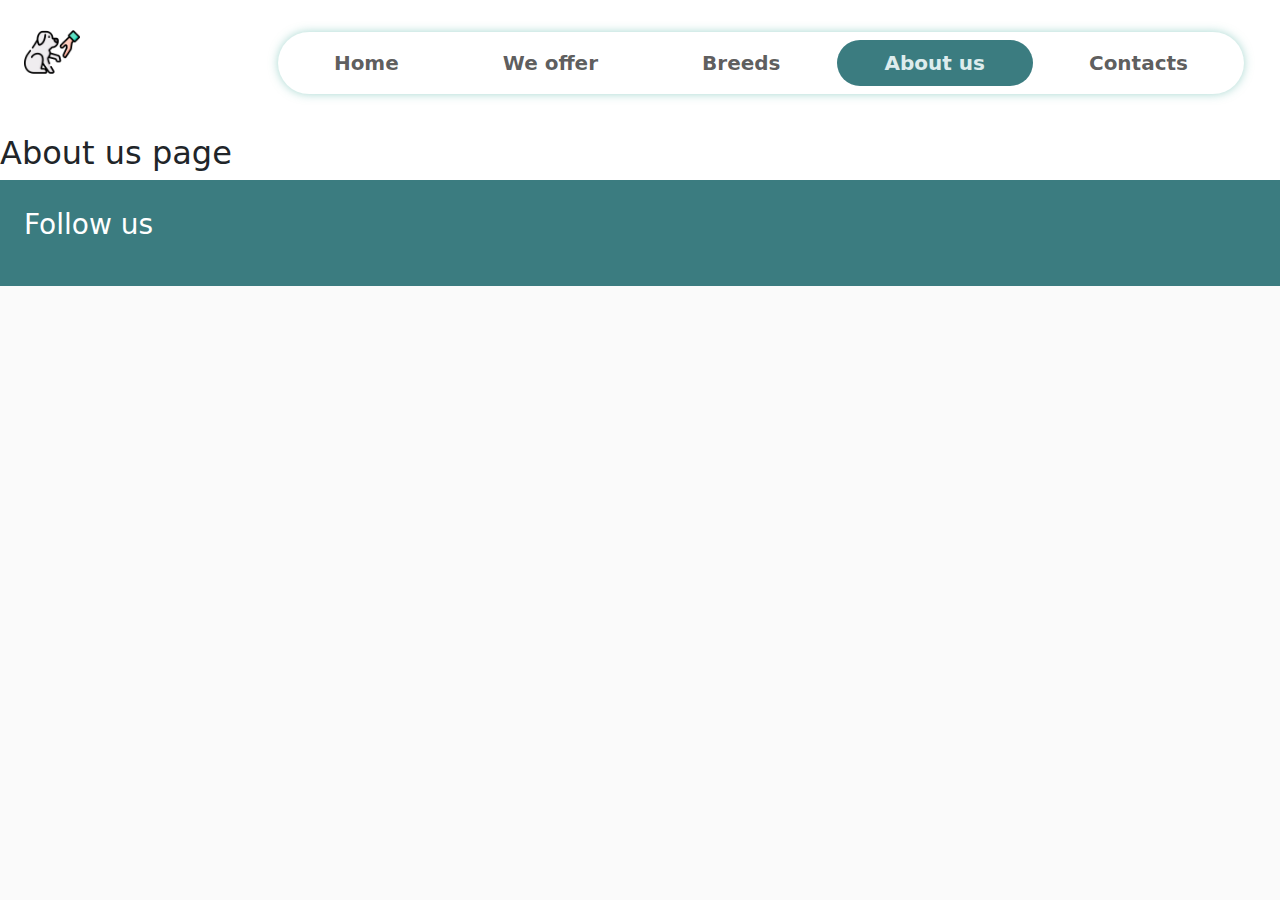
==== about.html @ 657c8ecf "main settings and  header" ====
<!DOCTYPE html>
<html lang="en">
  <head>
    <meta charset="UTF-8" />
    <link
      rel="icon"
      type="image/svg+xml"
      href="images/header-footer/favicon.png"
    />
    <meta name="viewport" content="width=device-width, initial-scale=1.0" />
    <title>About us</title>
    <!-- Bootstrap styles -->
    <link
      href="https://cdn.jsdelivr.net/npm/bootstrap@5.3.3/dist/css/bootstrap.min.css"
      rel="stylesheet"
      integrity="sha384-QWTKZyjpPEjISv5WaRU9OFeRpok6YctnYmDr5pNlyT2bRjXh0JMhjY6hW+ALEwIH"
      crossorigin="anonymous"
    />
    <!-- Custom styles -->
    <link rel="stylesheet" href="css/styles.css" />
  </head>
  <body>
    <header class="my-header d-flex p-4 justify-content-between">
      <div>
        <a href="index.html">
          <img src="images/header-footer/logo.png" alt="logo" width="56" />
        </a>
      </div>
      <nav class="navbar navbar-expand-lg d-flex justify-content-center">
        <div class="container-fluid d-flex justify-content-end">
          <button
            class="navbar-toggler"
            type="button"
            data-bs-toggle="collapse"
            data-bs-target="#navbarSupportedContent"
            aria-controls="navbarSupportedContent"
            aria-expanded="false"
            aria-label="Toggle navigation"
          >
            <span class="navbar-toggler-icon"></span>
          </button>
          <div
            class="collapse navbar-collapse fs-5"
            id="navbarSupportedContent"
          >
            <ul
              class="my-nav-list navbar-nav me-auto mb-2 nav-fill gap-2 p-2 rounded-5"
            >
              <li class="nav-item">
                <a
                  class="nav-link rounded-5 px-5 py-2 fw-bold"
                  aria-current="page"
                  href="index.html"
                  >Home</a
                >
              </li>
              <li class="nav-item">
                <a
                  class="nav-link rounded-5 px-5 py-2 fw-bold"
                  href="we-offer.html"
                  >We offer</a
                >
              </li>
              <li class="nav-item">
                <a
                  class="nav-link rounded-5 px-5 py-2 fw-bold"
                  href="breeds.html"
                >
                  Breeds
                </a>
              </li>
              <li class="nav-item">
                <a
                  class="active nav-link rounded-5 px-5 py-2 fw-bold"
                  href="about.html"
                >
                  About us
                </a>
              </li>
              <li class="nav-item">
                <a
                  class="nav-link rounded-5 px-5 py-2 fw-bold"
                  href="contacts.html"
                >
                  Contacts
                </a>
              </li>
            </ul>
          </div>
        </div>
      </nav>
    </header>
    <main>
      <h2>About us page</h2>
      <!-- you create your page here -->
    </main>
    <footer class="my-footer p-4">
      <!-- here will be your footer -->
      <p>Follow us</p>
    </footer>
    <!-- Scroll to top button -->
    <button
      type="button"
      id="scrollTopBtn"
      title="Go to top"
      class="btn fs-2 fw-bold px-4 py-2 border-0 rounded-circle"
    >
      &uarr;
    </button>
    <!-- Bootstrap script js -->
    <script
      src="https://cdn.jsdelivr.net/npm/bootstrap@5.3.3/dist/js/bootstrap.bundle.min.js"
      integrity="sha384-YvpcrYf0tY3lHB60NNkmXc5s9fDVZLESaAA55NDzOxhy9GkcIdslK1eN7N6jIeHz"
      crossorigin="anonymous"
    ></script>
    <!-- Custom js -->
    <script defer src="js/index.js"></script>
  </body>
</html>
---- css/styles.css ----
@import url("header-footer.css");
@import url("home.css");
@import url("we-offer.css");
@import url("breeds.css");
@import url("about.css");
@import url("contacts.css");

:root {
  --light-background: #fafafa;
  --mid-background: #ddeced;
  --dark-background: #3b7c80;

  --main-text-color: #36434d;
  --white-text-color: #ffffff;
  --green-text-color: #3b7c8e;

  --accent-color: #f1c527;

  --btn-color: #8bd2d3;
  --hover-color: #a5dfe0;

  --animation: 250ms cubic-bezier(0.4, 0, 0.2, 1);

  background-color: var(--light-background);
  color: var(--main-text-color);
}

/* Scroll btn */

#scrollTopBtn {
  color: var(--white-text-color);
  background-color: var(--dark-background);
  display: none;
  position: fixed;
  bottom: 56px;
  right: 30px;
  z-index: 99;
  box-shadow: 4px 4px 6px rgba(26, 29, 27, 0.1),
    -4px -4px 6px rgba(0, 0, 0, 0.1);
}

#scrollTopBtn:hover,
#scrollTopBtn:focus,
#scrollTopBtn:focus-visible {
  background-color: var(--hover-color);
  color: var(--main-text-color) !important;
  transition: var(--animation);
}
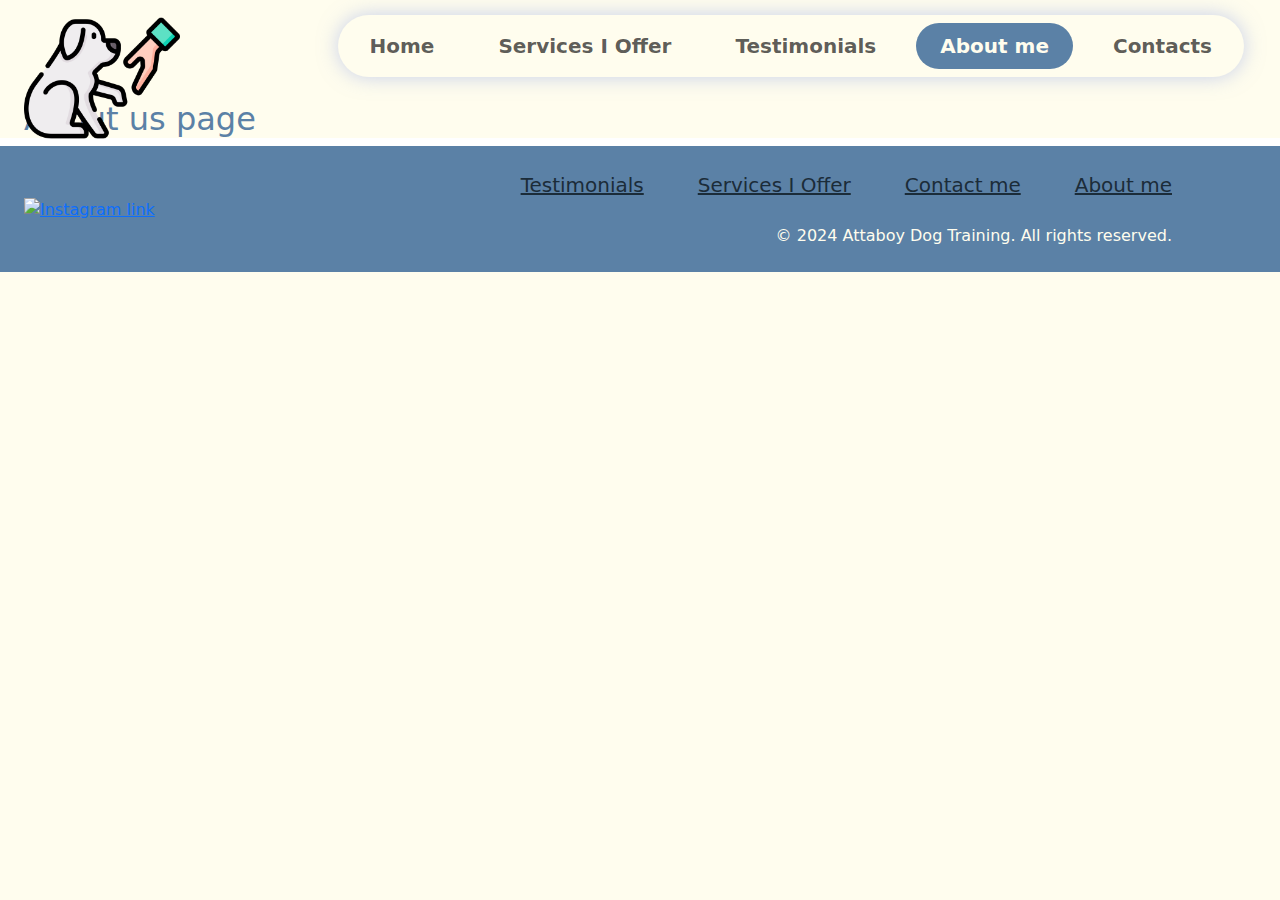
==== commit 7e9a9127: "color according to logo" ====
--- a/about.html
+++ b/about.html
@@ -2,13 +2,16 @@
 <html lang="en">
   <head>
     <meta charset="UTF-8" />
+    <link rel="icon" type="image/svg+xml" href="images/main/favicon.png" />
+    <meta name="viewport" content="width=device-width, initial-scale=1.0" />
+    <title>About me</title>
+    <!-- Fonts -->
+    <link rel="preconnect" href="https://fonts.googleapis.com" />
+    <link rel="preconnect" href="https://fonts.gstatic.com" crossorigin />
     <link
-      rel="icon"
-      type="image/svg+xml"
-      href="images/header-footer/favicon.png"
+      href="https://fonts.googleapis.com/css2?family=Roboto:wght@400;500;700;900&display=swap"
+      rel="stylesheet"
     />
-    <meta name="viewport" content="width=device-width, initial-scale=1.0" />
-    <title>About us</title>
     <!-- Bootstrap styles -->
     <link
       href="https://cdn.jsdelivr.net/npm/bootstrap@5.3.3/dist/css/bootstrap.min.css"
@@ -20,10 +23,15 @@
     <link rel="stylesheet" href="css/styles.css" />
   </head>
   <body>
-    <header class="my-header d-flex p-4 justify-content-between">
+    <header class="my-header d-flex justify-content-between">
       <div>
         <a href="index.html">
-          <img src="images/header-footer/logo.png" alt="logo" width="56" />
+          <img
+            src="images/header-footer/logo.png"
+            alt="logo"
+            width="156"
+            height="156"
+          />
         </a>
       </div>
       <nav class="navbar navbar-expand-lg d-flex justify-content-center">
@@ -44,11 +52,11 @@
             id="navbarSupportedContent"
           >
             <ul
-              class="my-nav-list navbar-nav me-auto mb-2 nav-fill gap-2 p-2 rounded-5"
+              class="my-nav-list navbar-nav me-auto nav-fill gap-3 p-2 rounded-5 mb-0"
             >
               <li class="nav-item">
                 <a
-                  class="nav-link rounded-5 px-5 py-2 fw-bold"
+                  class="nav-link rounded-5 px-3 px-xl-4 py-2 fw-bold"
                   aria-current="page"
                   href="index.html"
                   >Home</a
@@ -56,30 +64,30 @@
               </li>
               <li class="nav-item">
                 <a
-                  class="nav-link rounded-5 px-5 py-2 fw-bold"
+                  class="nav-link rounded-5 px-3 px-xl-4 py-2 fw-bold"
                   href="we-offer.html"
-                  >We offer</a
+                  >Services I Offer</a
                 >
               </li>
               <li class="nav-item">
                 <a
-                  class="nav-link rounded-5 px-5 py-2 fw-bold"
-                  href="breeds.html"
+                  class="nav-link rounded-5 px-3 px-xl-4 py-2 fw-bold"
+                  href="testimonials.html"
                 >
-                  Breeds
+                  Testimonials
                 </a>
               </li>
               <li class="nav-item">
                 <a
-                  class="active nav-link rounded-5 px-5 py-2 fw-bold"
+                  class="active nav-link rounded-5 px-3 px-xl-4 py-2 fw-bold"
                   href="about.html"
                 >
-                  About us
+                  About me
                 </a>
               </li>
               <li class="nav-item">
                 <a
-                  class="nav-link rounded-5 px-5 py-2 fw-bold"
+                  class="nav-link rounded-5 px-3 px-xl-4 py-2 fw-bold"
                   href="contacts.html"
                 >
                   Contacts
@@ -95,18 +103,47 @@
       <!-- you create your page here -->
     </main>
     <footer class="my-footer p-4">
-      <!-- here will be your footer -->
-      <p>Follow us</p>
+      <div class="footer-left">
+        <a
+          href="https://www.instagram.com/attaboy_dogtraining/"
+          class="instagram-link"
+          target="_blank"
+          rel="nofollow"
+        >
+          <img
+            src="images/header-footer/Instagram_icon.png"
+            alt="Instagram link"
+            width="64px"
+          />
+        </a>
+      </div>
+      <div class="footer-right">
+        <ul class="footer-list">
+          <a href="testimonials.html" class="footer-link">Testimonials</a>
+          <a href="we-offer.html" class="footer-link">Services I Offer</a>
+          <a href="contacts.html" class="footer-link">Contact me</a>
+          <a href="about.html" class="footer-link">About me</a>
+        </ul>
+        <div>
+          <span> &copy; 2024 Attaboy Dog Training. All rights reserved. </span>
+        </div>
+      </div>
     </footer>
     <!-- Scroll to top button -->
     <button
       type="button"
       id="scrollTopBtn"
       title="Go to top"
-      class="btn fs-2 fw-bold px-4 py-2 border-0 rounded-circle"
+      class="btn fw-bold border-0 rounded-circle"
     >
       &uarr;
     </button>
+    <!-- JQuery script -->
+    <script
+      src="https://code.jquery.com/jquery-3.7.1.min.js"
+      integrity="sha256-/JqT3SQfawRcv/BIHPThkBvs0OEvtFFmqPF/lYI/Cxo="
+      crossorigin="anonymous"
+    ></script>
     <!-- Bootstrap script js -->
     <script
       src="https://cdn.jsdelivr.net/npm/bootstrap@5.3.3/dist/js/bootstrap.bundle.min.js"
--- a/css/styles.css
+++ b/css/styles.css
@@ -1,48 +1,101 @@
 @import url("header-footer.css");
 @import url("home.css");
 @import url("we-offer.css");
-@import url("breeds.css");
+@import url("testimonials.css");
 @import url("about.css");
 @import url("contacts.css");
 
 :root {
-  --light-background: #fafafa;
-  --mid-background: #ddeced;
-  --dark-background: #3b7c80;
+  --light-background: #fffdee;
+  --dark-background: #5b81a6;
 
-  --main-text-color: #36434d;
+  --main-text-color: #1b2c39;
   --white-text-color: #ffffff;
-  --green-text-color: #3b7c8e;
+  --blue-text-color: #5b81a6;
 
-  --accent-color: #f1c527;
+  --accent-color: #f65451;
 
-  --btn-color: #8bd2d3;
-  --hover-color: #a5dfe0;
+  --btn-color: #f65451;
+  --hover-color: #f77a78;
 
-  --animation: 250ms cubic-bezier(0.4, 0, 0.2, 1);
+  --animation: all 300ms cubic-bezier(0.4, 0, 0.2, 1);
 
   background-color: var(--light-background);
   color: var(--main-text-color);
+  font-family: "Roboto", sans-serif;
+}
+
+h2 {
+  color: var(--blue-text-color);
+}
+
+h3 {
+  color: var(--accent-color);
+}
+
+main {
+  padding-top: 100px;
+  padding-right: 1.5rem;
+  padding-left: 1.5rem;
+  background-color: var(--light-background);
+}
+
+/* Decorated text */
+.text-animation {
+  background: linear-gradient(to right, rgb(67, 124, 243), rgb(69, 245, 125));
+  -webkit-background-clip: text;
+  -webkit-text-fill-color: transparent;
+  animation: fade 1s ease-in 1s;
+  text-align: justify;
+}
+
+@keyframes fade {
+  0% {
+    opacity: 0;
+  }
+  100% {
+    opacity: 1;
+  }
+}
+
+/* Styles for Random image */
+.random-image {
+  position: absolute;
+  width: 100px;
+  height: 190px;
+  opacity: 0.3;
+  z-index: -1;
+  pointer-events: none;
 }
 
 /* Scroll btn */
-
 #scrollTopBtn {
-  color: var(--white-text-color);
+  color: var(--light-background);
   background-color: var(--dark-background);
   display: none;
   position: fixed;
-  bottom: 56px;
+  bottom: 24px;
   right: 30px;
   z-index: 99;
-  box-shadow: 4px 4px 6px rgba(26, 29, 27, 0.1),
+  box-shadow: 4px 4px 6px rgba(26, 27, 29, 0.1),
     -4px -4px 6px rgba(0, 0, 0, 0.1);
+  width: 46px;
+  height: 46px;
+  font-size: 1.5rem;
+  transition: var(--animation);
+}
+
+@media only screen and (min-width: 768px) {
+  #scrollTopBtn {
+    width: 58px;
+    height: 58px;
+    font-size: 1.8rem;
+  }
 }
 
 #scrollTopBtn:hover,
 #scrollTopBtn:focus,
 #scrollTopBtn:focus-visible {
-  background-color: var(--hover-color);
+  background-color: var(--light-background);
   color: var(--main-text-color) !important;
-  transition: var(--animation);
 }
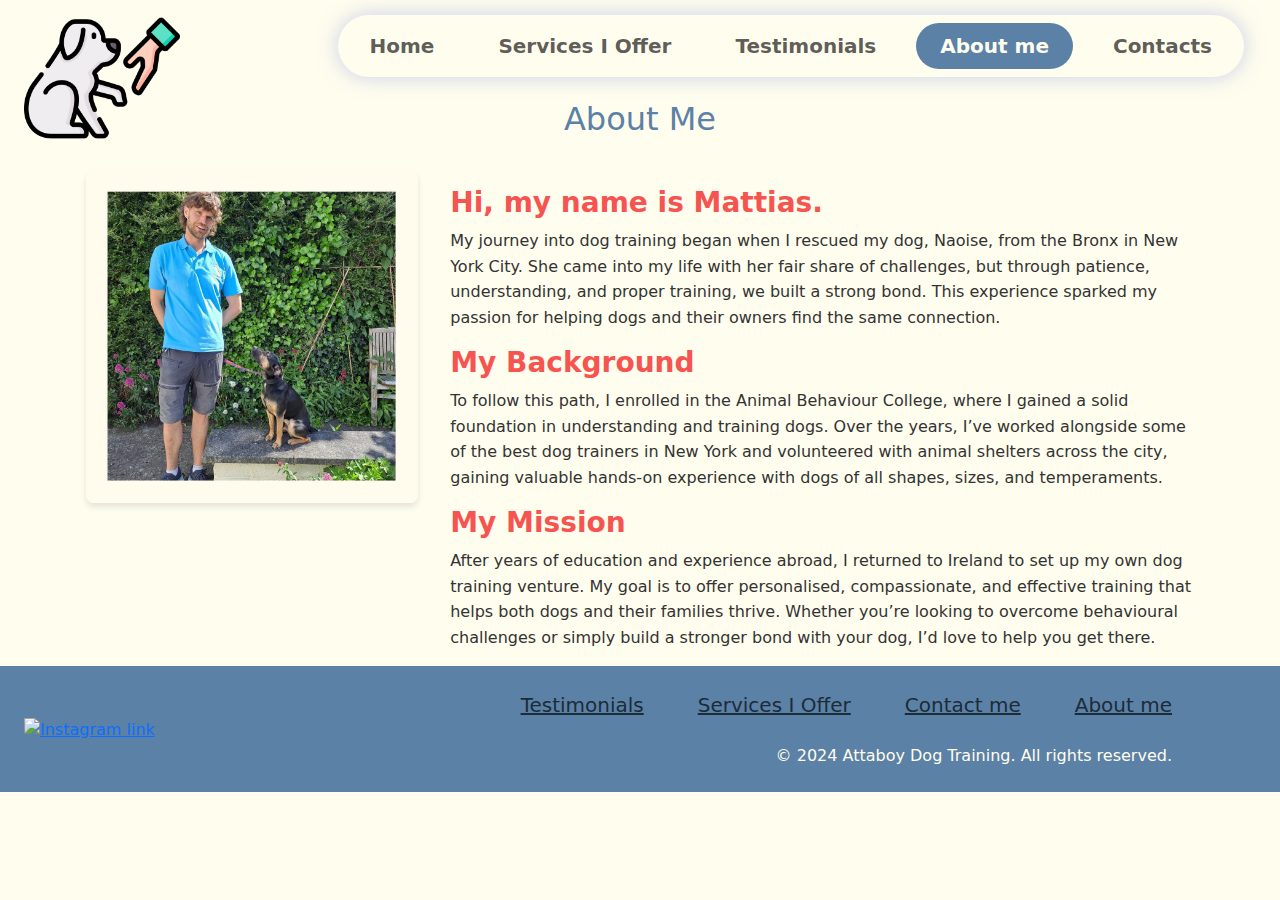
==== commit f46b0b7d: "Changes in about and We-offer" ====
--- a/about.html
+++ b/about.html
@@ -21,6 +21,7 @@
     />
     <!-- Custom styles -->
     <link rel="stylesheet" href="css/styles.css" />
+    <link rel="stylesheet" href="css/about.css" />
   </head>
   <body>
     <header class="my-header d-flex justify-content-between">
@@ -98,10 +99,36 @@
         </div>
       </nav>
     </header>
-    <main>
-      <h2>About us page</h2>
-      <!-- you create your page here -->
-    </main>
+    <main class="about-container">
+      <h2 class="about-title">About Me</h2>
+      <div class="about-content">
+        <!-- Image Section -->
+        <div class="about-image">
+          <img src="images/main/about.jpg" alt="Trainer with a dog" />
+        </div>
+        <!-- Text Section -->
+        <div class="about-text">
+          <section>
+            <h3 class="about-subtitle">Hi, my name is Mattias.</h3>
+            <p>
+              My journey into dog training began when I rescued my dog, Naoise, from the Bronx in New York City. She came into my life with her fair share of challenges, but through patience, understanding, and proper training, we built a strong bond. This experience sparked my passion for helping dogs and their owners find the same connection.
+            </p>
+          </section>
+          <section>
+            <h3 class="about-subtitle">My Background</h3>
+            <p>
+              To follow this path, I enrolled in the Animal Behaviour College, where I gained a solid foundation in understanding and training dogs. Over the years, I’ve worked alongside some of the best dog trainers in New York and volunteered with animal shelters across the city, gaining valuable hands-on experience with dogs of all shapes, sizes, and temperaments.
+            </p>
+          </section>
+          <section>
+            <h3 class="about-subtitle">My Mission</h3>
+            <p>
+              After years of education and experience abroad, I returned to Ireland to set up my own dog training venture. My goal is to offer personalised, compassionate, and effective training that helps both dogs and their families thrive. Whether you’re looking to overcome behavioural challenges or simply build a stronger bond with your dog, I’d love to help you get there.
+            </p>
+          </section>
+        </div>
+      </div>
+    </main>    
     <footer class="my-footer p-4">
       <div class="footer-left">
         <a
@@ -152,5 +179,6 @@
     ></script>
     <!-- Custom js -->
     <script defer src="js/index.js"></script>
+    <script defer src="js/about.js"></script>
   </body>
 </html>
--- a/css/styles.css
+++ b/css/styles.css
@@ -1,9 +1,4 @@
 @import url("header-footer.css");
-@import url("home.css");
-@import url("we-offer.css");
-@import url("testimonials.css");
-@import url("about.css");
-@import url("contacts.css");
 
 :root {
   --light-background: #fffdee;
--- a/css/about.css
+++ b/css/about.css
@@ -0,0 +1,76 @@
+/* About Me container: handles the overall section layout */
+.about-container {
+  padding-top: 100px;
+  position: relative;
+  z-index: 1;
+  overflow: hidden;
+}
+
+/* About Me title: styles the title text */
+.about-title {
+  color: #5b81a6;
+  margin-bottom: 2rem;
+  text-align: center;
+}
+
+/* About content: flexbox layout for the image and text */
+.about-content {
+  display: flex;
+  align-items: flex-start;
+  gap: 2rem;
+  max-width: 90%;
+  margin: 0 auto;
+}
+
+/* Image styling: ensures the image is positioned and styled correctly */
+.about-image {
+  flex: 0 0 30%;
+  margin-right: auto;
+}
+
+.about-image img {
+  max-width: 100%;
+  height: auto;
+  border-radius: 8px;
+  box-shadow: 0 4px 6px rgba(0, 0, 0, 0.1);
+  display: block;
+}
+
+/* Text block styling: adjusts the alignment and spacing of text */
+.about-text {
+  flex: 1;
+  text-align: left;
+  line-height: 1.6;
+  color: #333;
+}
+
+.about-subtitle {
+  color: #f65451;
+  margin-top: 1rem;
+  margin-bottom: 0.5rem;
+  font-weight: bold;
+}
+
+.about-text p {
+  font-size: 1rem;
+  line-height: 1.6;
+}
+
+/* Responsive design: adjusts layout for smaller screens */
+@media (max-width: 768px) {
+  .about-content {
+    flex-direction: column;
+    align-items: center;
+  }
+
+  .about-image {
+    margin: 0 auto 1.5rem auto;
+    width: 80%;
+  }
+
+  .about-text {
+    text-align: center;
+  }
+}
+
+
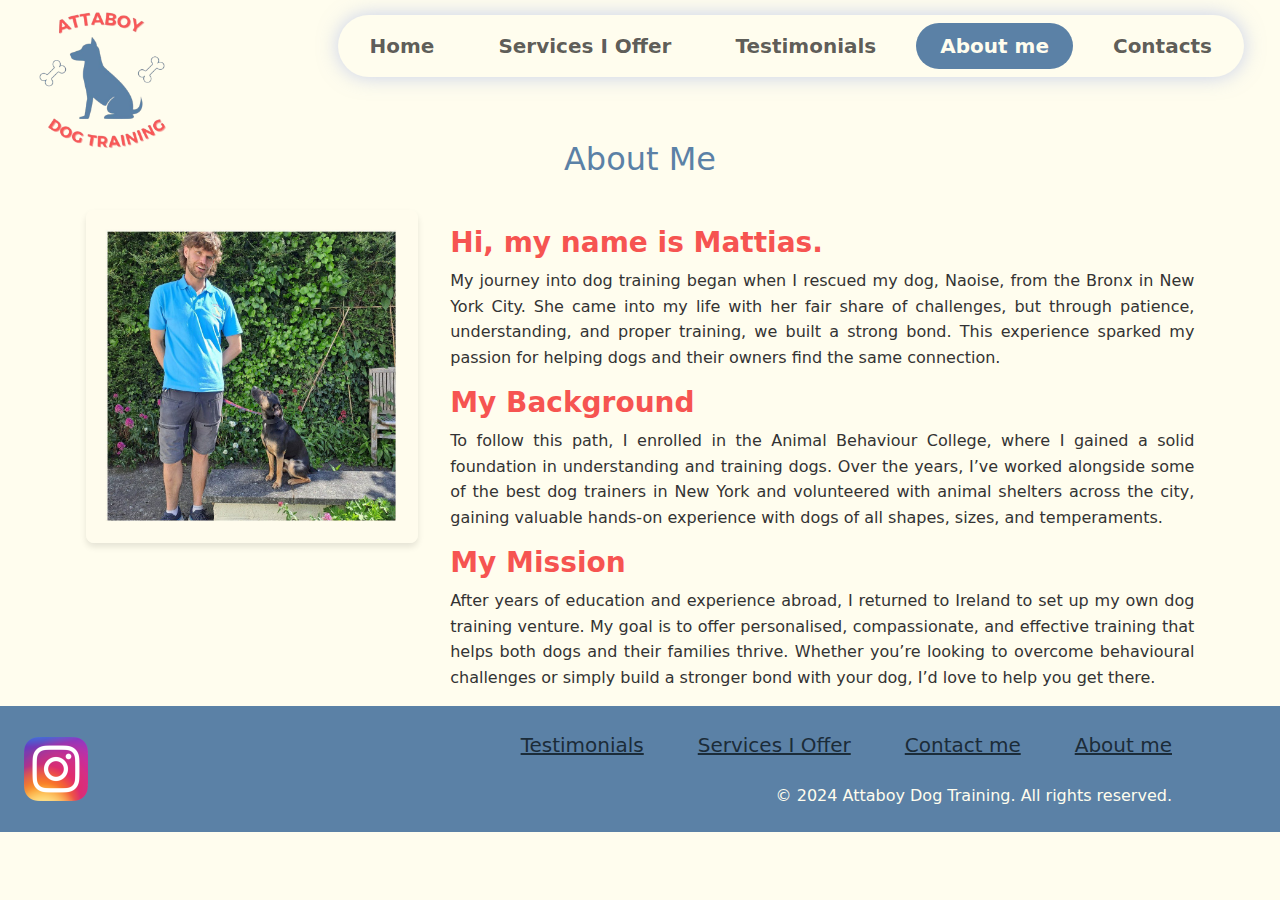
==== commit 6d4b5f68: "Merge pull request #5 from AnnaRychkova1/modify" ====
--- a/about.html
+++ b/about.html
@@ -104,31 +104,46 @@
       <div class="about-content">
         <!-- Image Section -->
         <div class="about-image">
-          <img src="images/main/about.jpg" alt="Trainer with a dog" />
+          <img src="images/about/about.jpg" alt="Trainer with a dog" />
         </div>
         <!-- Text Section -->
         <div class="about-text">
           <section>
             <h3 class="about-subtitle">Hi, my name is Mattias.</h3>
             <p>
-              My journey into dog training began when I rescued my dog, Naoise, from the Bronx in New York City. She came into my life with her fair share of challenges, but through patience, understanding, and proper training, we built a strong bond. This experience sparked my passion for helping dogs and their owners find the same connection.
+              My journey into dog training began when I rescued my dog, Naoise,
+              from the Bronx in New York City. She came into my life with her
+              fair share of challenges, but through patience, understanding, and
+              proper training, we built a strong bond. This experience sparked
+              my passion for helping dogs and their owners find the same
+              connection.
             </p>
           </section>
           <section>
             <h3 class="about-subtitle">My Background</h3>
             <p>
-              To follow this path, I enrolled in the Animal Behaviour College, where I gained a solid foundation in understanding and training dogs. Over the years, I’ve worked alongside some of the best dog trainers in New York and volunteered with animal shelters across the city, gaining valuable hands-on experience with dogs of all shapes, sizes, and temperaments.
+              To follow this path, I enrolled in the Animal Behaviour College,
+              where I gained a solid foundation in understanding and training
+              dogs. Over the years, I’ve worked alongside some of the best dog
+              trainers in New York and volunteered with animal shelters across
+              the city, gaining valuable hands-on experience with dogs of all
+              shapes, sizes, and temperaments.
             </p>
           </section>
           <section>
             <h3 class="about-subtitle">My Mission</h3>
             <p>
-              After years of education and experience abroad, I returned to Ireland to set up my own dog training venture. My goal is to offer personalised, compassionate, and effective training that helps both dogs and their families thrive. Whether you’re looking to overcome behavioural challenges or simply build a stronger bond with your dog, I’d love to help you get there.
+              After years of education and experience abroad, I returned to
+              Ireland to set up my own dog training venture. My goal is to offer
+              personalised, compassionate, and effective training that helps
+              both dogs and their families thrive. Whether you’re looking to
+              overcome behavioural challenges or simply build a stronger bond
+              with your dog, I’d love to help you get there.
             </p>
           </section>
         </div>
       </div>
-    </main>    
+    </main>
     <footer class="my-footer p-4">
       <div class="footer-left">
         <a
--- a/css/styles.css
+++ b/css/styles.css
@@ -18,6 +18,7 @@
   background-color: var(--light-background);
   color: var(--main-text-color);
   font-family: "Roboto", sans-serif;
+  min-height: 100vh;
 }
 
 h2 {
@@ -29,28 +30,10 @@
 }
 
 main {
-  padding-top: 100px;
+  padding-top: 140px;
   padding-right: 1.5rem;
   padding-left: 1.5rem;
   background-color: var(--light-background);
-}
-
-/* Decorated text */
-.text-animation {
-  background: linear-gradient(to right, rgb(67, 124, 243), rgb(69, 245, 125));
-  -webkit-background-clip: text;
-  -webkit-text-fill-color: transparent;
-  animation: fade 1s ease-in 1s;
-  text-align: justify;
-}
-
-@keyframes fade {
-  0% {
-    opacity: 0;
-  }
-  100% {
-    opacity: 1;
-  }
 }
 
 /* Styles for Random image */
--- a/css/about.css
+++ b/css/about.css
@@ -1,6 +1,5 @@
 /* About Me container: handles the overall section layout */
 .about-container {
-  padding-top: 100px;
   position: relative;
   z-index: 1;
   overflow: hidden;
@@ -42,6 +41,7 @@
   text-align: left;
   line-height: 1.6;
   color: #333;
+  text-align: justify;
 }
 
 .about-subtitle {
@@ -72,5 +72,3 @@
     text-align: center;
   }
 }
-
-
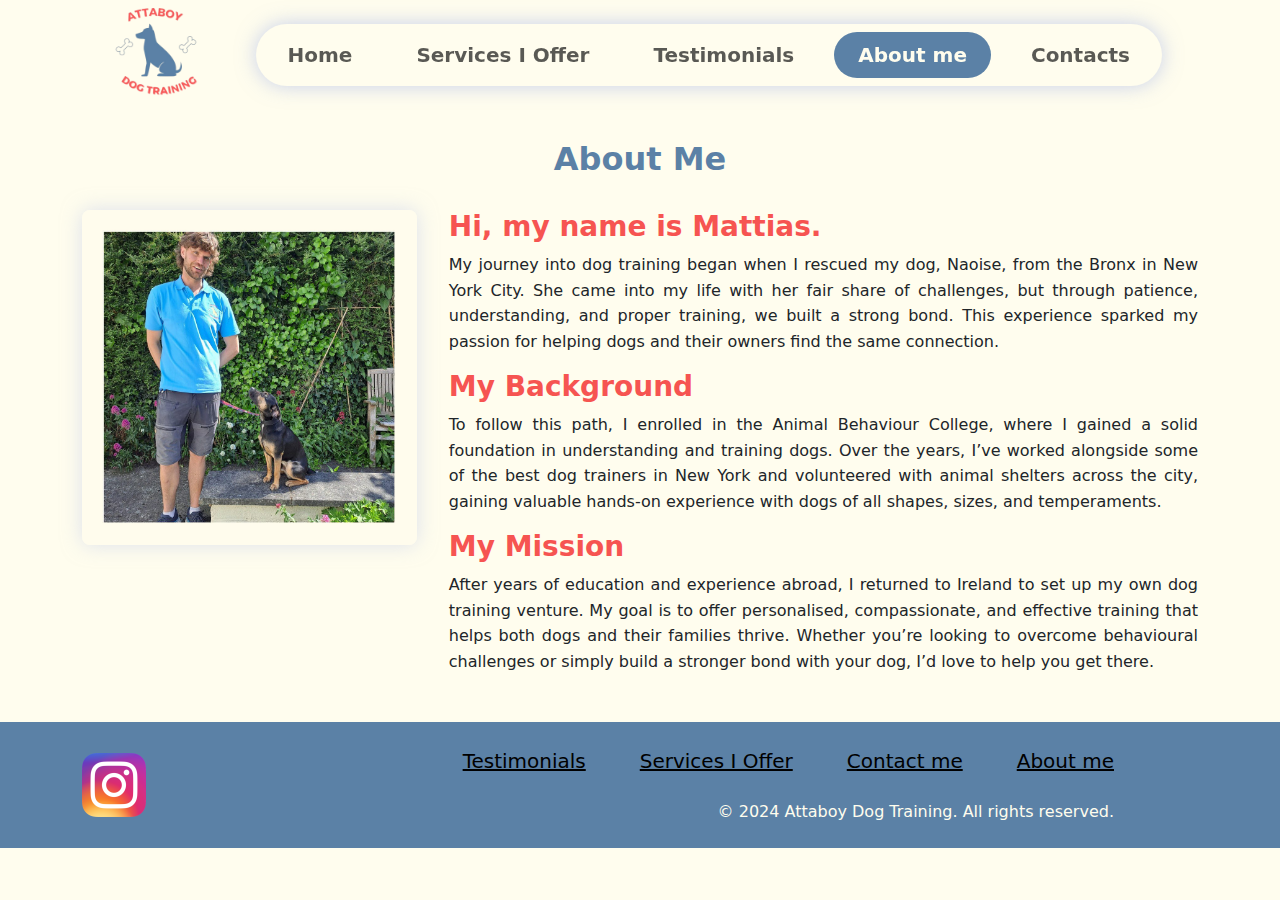
==== commit 341ba420: "contact, container" ====
--- a/about.html
+++ b/about.html
@@ -4,6 +4,10 @@
     <meta charset="UTF-8" />
     <link rel="icon" type="image/svg+xml" href="images/main/favicon.png" />
     <meta name="viewport" content="width=device-width, initial-scale=1.0" />
+    <meta
+      name="description"
+      content="Learn about Mattias, an experienced dog trainer, and his journey to help dogs and owners build strong bonds through effective training techniques."
+    />
     <title>About me</title>
     <!-- Fonts -->
     <link rel="preconnect" href="https://fonts.googleapis.com" />
@@ -24,150 +28,171 @@
     <link rel="stylesheet" href="css/about.css" />
   </head>
   <body>
-    <header class="my-header d-flex justify-content-between">
-      <div>
-        <a href="index.html">
-          <img
-            src="images/header-footer/logo.png"
-            alt="logo"
-            width="156"
-            height="156"
-          />
-        </a>
+    <header class="my-header">
+      <div class="container d-flex justify-content-between">
+        <div class="logo-container">
+          <a href="index.html">
+            <img
+              src="images/header-footer/logo.png"
+              class="logo-img"
+              alt="Logo Attaboy Dog Training"
+              loading="lazy"
+            />
+          </a>
+        </div>
+        <nav class="navbar navbar-expand-lg d-flex justify-content-center">
+          <div class="container-fluid d-flex justify-content-end">
+            <button
+              class="navbar-toggler"
+              type="button"
+              data-bs-toggle="collapse"
+              data-bs-target="#navbarSupportedContent"
+              aria-controls="navbarSupportedContent"
+              aria-expanded="false"
+              aria-label="Toggle navigation"
+            >
+              <span class="navbar-toggler-icon"></span>
+            </button>
+            <div
+              class="collapse navbar-collapse fs-5"
+              id="navbarSupportedContent"
+            >
+              <ul
+                class="my-nav-list navbar-nav me-auto nav-fill gap-3 p-2 rounded-5 mb-0"
+              >
+                <li class="nav-item">
+                  <a
+                    class="nav-link rounded-5 px-3 px-xl-4 py-2 fw-bold"
+                    aria-current="page"
+                    href="index.html"
+                    >Home</a
+                  >
+                </li>
+                <li class="nav-item">
+                  <a
+                    class="nav-link rounded-5 px-3 px-xl-4 py-2 fw-bold"
+                    href="we-offer.html"
+                    >Services I Offer</a
+                  >
+                </li>
+                <li class="nav-item">
+                  <a
+                    class="nav-link rounded-5 px-3 px-xl-4 py-2 fw-bold"
+                    href="testimonials.html"
+                  >
+                    Testimonials
+                  </a>
+                </li>
+                <li class="nav-item">
+                  <a
+                    class="active nav-link rounded-5 px-3 px-xl-4 py-2 fw-bold"
+                    href="about.html"
+                  >
+                    About me
+                  </a>
+                </li>
+                <li class="nav-item">
+                  <a
+                    class="nav-link rounded-5 px-3 px-xl-4 py-2 fw-bold"
+                    href="contacts.html"
+                  >
+                    Contacts
+                  </a>
+                </li>
+              </ul>
+            </div>
+          </div>
+        </nav>
       </div>
-      <nav class="navbar navbar-expand-lg d-flex justify-content-center">
-        <div class="container-fluid d-flex justify-content-end">
-          <button
-            class="navbar-toggler"
-            type="button"
-            data-bs-toggle="collapse"
-            data-bs-target="#navbarSupportedContent"
-            aria-controls="navbarSupportedContent"
-            aria-expanded="false"
-            aria-label="Toggle navigation"
-          >
-            <span class="navbar-toggler-icon"></span>
-          </button>
-          <div
-            class="collapse navbar-collapse fs-5"
-            id="navbarSupportedContent"
-          >
-            <ul
-              class="my-nav-list navbar-nav me-auto nav-fill gap-3 p-2 rounded-5 mb-0"
-            >
-              <li class="nav-item">
-                <a
-                  class="nav-link rounded-5 px-3 px-xl-4 py-2 fw-bold"
-                  aria-current="page"
-                  href="index.html"
-                  >Home</a
-                >
-              </li>
-              <li class="nav-item">
-                <a
-                  class="nav-link rounded-5 px-3 px-xl-4 py-2 fw-bold"
-                  href="we-offer.html"
-                  >Services I Offer</a
-                >
-              </li>
-              <li class="nav-item">
-                <a
-                  class="nav-link rounded-5 px-3 px-xl-4 py-2 fw-bold"
-                  href="testimonials.html"
-                >
-                  Testimonials
-                </a>
-              </li>
-              <li class="nav-item">
-                <a
-                  class="active nav-link rounded-5 px-3 px-xl-4 py-2 fw-bold"
-                  href="about.html"
-                >
-                  About me
-                </a>
-              </li>
-              <li class="nav-item">
-                <a
-                  class="nav-link rounded-5 px-3 px-xl-4 py-2 fw-bold"
-                  href="contacts.html"
-                >
-                  Contacts
-                </a>
-              </li>
-            </ul>
-          </div>
-        </div>
-      </nav>
     </header>
     <main class="about-container">
-      <h2 class="about-title">About Me</h2>
-      <div class="about-content">
-        <!-- Image Section -->
-        <div class="about-image">
-          <img src="images/about/about.jpg" alt="Trainer with a dog" />
-        </div>
-        <!-- Text Section -->
-        <div class="about-text">
-          <section>
-            <h3 class="about-subtitle">Hi, my name is Mattias.</h3>
-            <p>
-              My journey into dog training began when I rescued my dog, Naoise,
-              from the Bronx in New York City. She came into my life with her
-              fair share of challenges, but through patience, understanding, and
-              proper training, we built a strong bond. This experience sparked
-              my passion for helping dogs and their owners find the same
-              connection.
-            </p>
-          </section>
-          <section>
-            <h3 class="about-subtitle">My Background</h3>
-            <p>
-              To follow this path, I enrolled in the Animal Behaviour College,
-              where I gained a solid foundation in understanding and training
-              dogs. Over the years, I’ve worked alongside some of the best dog
-              trainers in New York and volunteered with animal shelters across
-              the city, gaining valuable hands-on experience with dogs of all
-              shapes, sizes, and temperaments.
-            </p>
-          </section>
-          <section>
-            <h3 class="about-subtitle">My Mission</h3>
-            <p>
-              After years of education and experience abroad, I returned to
-              Ireland to set up my own dog training venture. My goal is to offer
-              personalised, compassionate, and effective training that helps
-              both dogs and their families thrive. Whether you’re looking to
-              overcome behavioural challenges or simply build a stronger bond
-              with your dog, I’d love to help you get there.
-            </p>
-          </section>
-        </div>
-      </div>
+      <section>
+        <div class="container">
+          <h2 class="about-title">About Me</h2>
+          <div class="about-content">
+            <!-- Image Section -->
+            <div class="about-image">
+              <img
+                src="images/about/about.jpg"
+                alt="Trainer with a dog"
+                loading="lazy"
+              />
+            </div>
+            <!-- Text Section -->
+            <div class="about-text">
+              <section>
+                <h3 class="about-subtitle about-first-subtitle">
+                  Hi, my name is Mattias.
+                </h3>
+                <p>
+                  My journey into dog training began when I rescued my dog,
+                  Naoise, from the Bronx in New York City. She came into my life
+                  with her fair share of challenges, but through patience,
+                  understanding, and proper training, we built a strong bond.
+                  This experience sparked my passion for helping dogs and their
+                  owners find the same connection.
+                </p>
+              </section>
+              <section>
+                <h3 class="about-subtitle">My Background</h3>
+                <p>
+                  To follow this path, I enrolled in the Animal Behaviour
+                  College, where I gained a solid foundation in understanding
+                  and training dogs. Over the years, I’ve worked alongside some
+                  of the best dog trainers in New York and volunteered with
+                  animal shelters across the city, gaining valuable hands-on
+                  experience with dogs of all shapes, sizes, and temperaments.
+                </p>
+              </section>
+              <section>
+                <h3 class="about-subtitle">My Mission</h3>
+                <p>
+                  After years of education and experience abroad, I returned to
+                  Ireland to set up my own dog training venture. My goal is to
+                  offer personalised, compassionate, and effective training that
+                  helps both dogs and their families thrive. Whether you’re
+                  looking to overcome behavioural challenges or simply build a
+                  stronger bond with your dog, I’d love to help you get there.
+                </p>
+              </section>
+            </div>
+          </div>
+        </div>
+      </section>
     </main>
     <footer class="my-footer p-4">
-      <div class="footer-left">
-        <a
-          href="https://www.instagram.com/attaboy_dogtraining/"
-          class="instagram-link"
-          target="_blank"
-          rel="nofollow"
-        >
-          <img
-            src="images/header-footer/Instagram_icon.png"
-            alt="Instagram link"
-            width="64px"
-          />
-        </a>
-      </div>
-      <div class="footer-right">
-        <ul class="footer-list">
-          <a href="testimonials.html" class="footer-link">Testimonials</a>
-          <a href="we-offer.html" class="footer-link">Services I Offer</a>
-          <a href="contacts.html" class="footer-link">Contact me</a>
-          <a href="about.html" class="footer-link">About me</a>
-        </ul>
-        <div>
-          <span> &copy; 2024 Attaboy Dog Training. All rights reserved. </span>
+      <div class="container my-footer-container">
+        <div class="footer-left">
+          <a
+            href="https://www.instagram.com/attaboy_dogtraining/"
+            class="instagram-link"
+            target="_blank"
+            rel="nofollow"
+          >
+            <img
+              src="images/header-footer/Instagram_icon.png"
+              alt="Link to Attaboy Dog Training Instagram page"
+              width="64"
+              loading="lazy"
+            />
+          </a>
+        </div>
+        <div class="footer-right">
+          <ul class="footer-list">
+            <li>
+              <a href="testimonials.html" class="footer-link">Testimonials</a>
+            </li>
+            <li>
+              <a href="we-offer.html" class="footer-link">Services I Offer</a>
+            </li>
+            <li><a href="contacts.html" class="footer-link">Contact me</a></li>
+            <li><a href="about.html" class="footer-link">About me</a></li>
+          </ul>
+          <div>
+            <span>
+              &copy; 2024 Attaboy Dog Training. All rights reserved.
+            </span>
+          </div>
         </div>
       </div>
     </footer>
--- a/css/about.css
+++ b/css/about.css
@@ -3,35 +3,37 @@
   position: relative;
   z-index: 1;
   overflow: hidden;
+  padding-bottom: 2rem;
 }
 
 /* About Me title: styles the title text */
 .about-title {
-  color: #5b81a6;
+  color: var(--blue-text-color);
   margin-bottom: 2rem;
   text-align: center;
+  font-weight: bold;
 }
 
 /* About content: flexbox layout for the image and text */
 .about-content {
   display: flex;
-  align-items: flex-start;
+  flex-direction: column;
+  align-items: center;
   gap: 2rem;
-  max-width: 90%;
   margin: 0 auto;
 }
 
 /* Image styling: ensures the image is positioned and styled correctly */
 .about-image {
-  flex: 0 0 30%;
-  margin-right: auto;
+  margin: 0 auto 1.5rem auto;
+  width: 80%;
 }
 
 .about-image img {
   max-width: 100%;
   height: auto;
   border-radius: 8px;
-  box-shadow: 0 4px 6px rgba(0, 0, 0, 0.1);
+  box-shadow: 0px 0px 20px rgba(185, 197, 233, 0.5);
   display: block;
 }
 
@@ -40,35 +42,39 @@
   flex: 1;
   text-align: left;
   line-height: 1.6;
-  color: #333;
   text-align: justify;
 }
 
 .about-subtitle {
-  color: #f65451;
+  color: var(--accent-color);
   margin-top: 1rem;
   margin-bottom: 0.5rem;
   font-weight: bold;
+  text-align: center;
+}
+
+.about-first-subtitle {
+  margin-top: 0;
 }
 
 .about-text p {
-  font-size: 1rem;
+  /* font-size: 1.2rem; */
   line-height: 1.6;
 }
 
-/* Responsive design: adjusts layout for smaller screens */
-@media (max-width: 768px) {
+/* Responsive design: adjusts layout for bigger screens */
+@media (min-width: 768px) {
   .about-content {
-    flex-direction: column;
-    align-items: center;
+    flex-direction: row;
+    align-items: flex-start;
   }
 
   .about-image {
-    margin: 0 auto 1.5rem auto;
-    width: 80%;
+    flex: 0 0 30%;
+    width: 100%;
   }
 
-  .about-text {
-    text-align: center;
+  .about-subtitle {
+    text-align: left;
   }
 }
